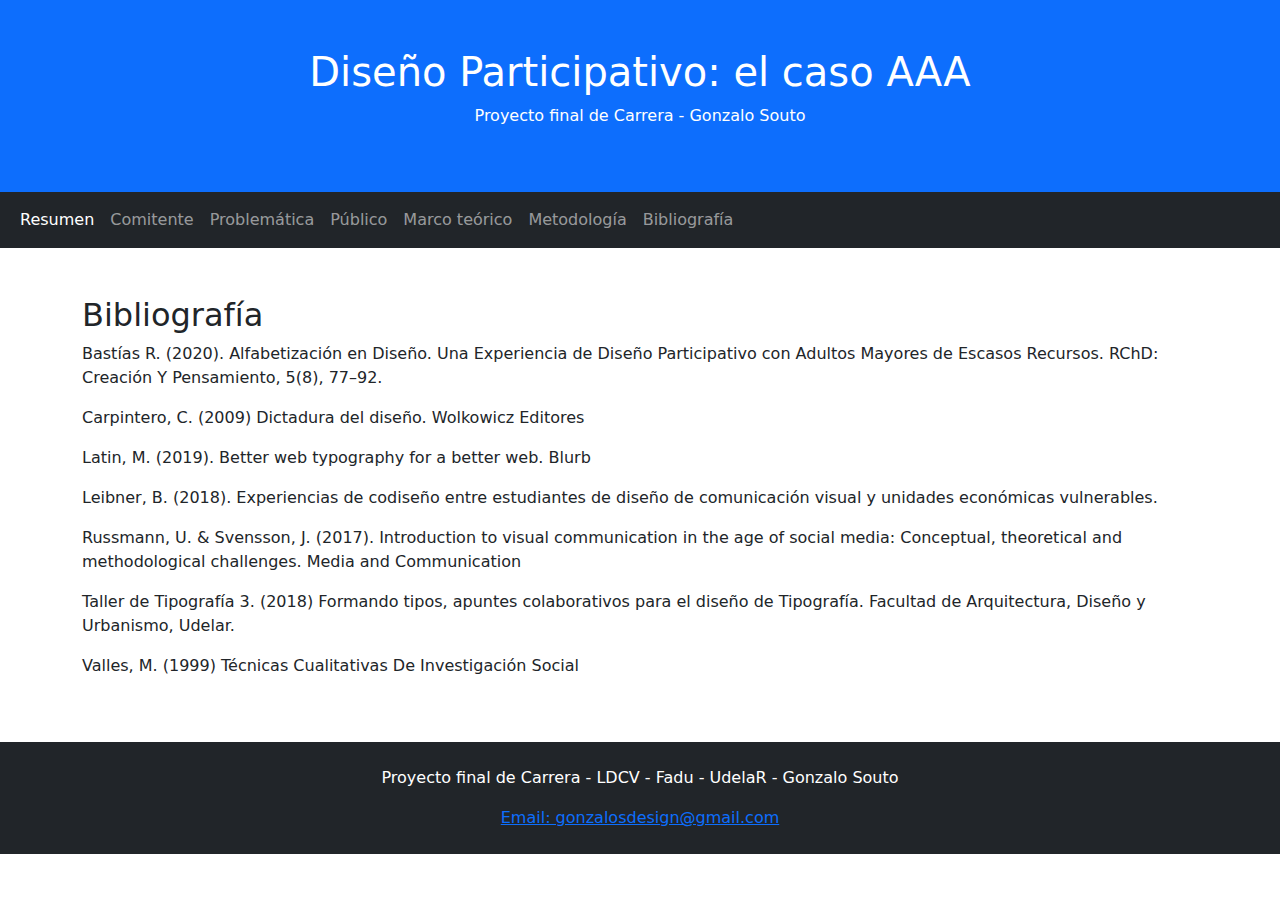
==== bibliografia.html @ b2935c3d "implemnta theme de boostra y comienza a migrar texto" ====
<!DOCTYPE html>
<html lang="en">
<head>
  <title>Bootstrap 5 Website Example</title>
  <meta charset="utf-8">
  <meta name="viewport" content="width=device-width, initial-scale=1">
  <link href="https://cdn.jsdelivr.net/npm/bootstrap@5.3.0/dist/css/bootstrap.min.css" rel="stylesheet">
  <script src="https://cdn.jsdelivr.net/npm/bootstrap@5.3.0/dist/js/bootstrap.bundle.min.js"></script>
  <style>
  .fakeimg {
    height: 200px;
    background: #aaa;
  }
  </style>
</head>
<body>

<div class="p-5 bg-primary text-white text-center">
  <h1>Diseño Participativo: el caso AAA</h1>
  <p>Proyecto final de Carrera - Gonzalo Souto</p> 
</div>

<nav class="navbar navbar-expand-sm bg-dark navbar-dark">
  <div class="container-fluid">
    <ul class="navbar-nav">
        <li class="nav-item">
            <a class="nav-link active" href="./index.html">Resumen</a>
           </li>
           <li class="nav-item">
            <a class="nav-link" href="./comitente.html">Comitente</a>
           </li>
           <li class="nav-item">
            <a class="nav-link" href="./problematica.html">Problemática</a>
           </li>
           <li class="nav-item">
            <a class="nav-link" href="./publico.html">Público</a>
           </li>
           <li class="nav-item">
            <a class="nav-link" href="./marco.html">Marco teórico</a>
           </li>
           <li class="nav-item">
            <a class="nav-link" href="./metodologia.html">Metodología</a>
           </li>
           <li class="nav-item">
            <a class="nav-link" href="./bibliografia.html">Bibliografía</a>
           </li>
    </ul>
  </div>
</nav>

<div class="container mt-5">
  <div class="row">
    <div class="col-sm-12">
      <h2>Bibliografía</h2>
      <p>Bastías R. (2020). Alfabetización en Diseño. Una Experiencia de Diseño Participativo con Adultos Mayores de Escasos Recursos. RChD: Creación Y Pensamiento, 5(8), 77–92.</p>
      <p>Carpintero, C. (2009) Dictadura del diseño. Wolkowicz Editores</p>
      <p>Latin, M. (2019). Better web typography for a better web. Blurb</p>
      <p>Leibner, B. (2018). Experiencias de codiseño entre estudiantes de diseño de comunicación visual y unidades económicas vulnerables.</p>
      <p>Russmann, U. & Svensson, J. (2017). Introduction to visual communication in the age of social media: Conceptual, theoretical and methodological challenges. Media and Communication</p>
      <p>Taller de Tipografía 3. (2018) Formando tipos, apuntes colaborativos para el diseño de Tipografía. Facultad de Arquitectura, Diseño y Urbanismo, Udelar.</p>
      <p>Valles, M. (1999) Técnicas Cualitativas De Investigación Social</p>
    </div>
  </div>
</div>

<div class="mt-5 p-4 bg-dark text-white text-center">
  <p>Proyecto final de Carrera - LDCV - Fadu - UdelaR - Gonzalo Souto</p>
  <a href="mailto: gonzalosdesign@gmail.com">Email: gonzalosdesign@gmail.com</a>
</div>

</body>
</html>
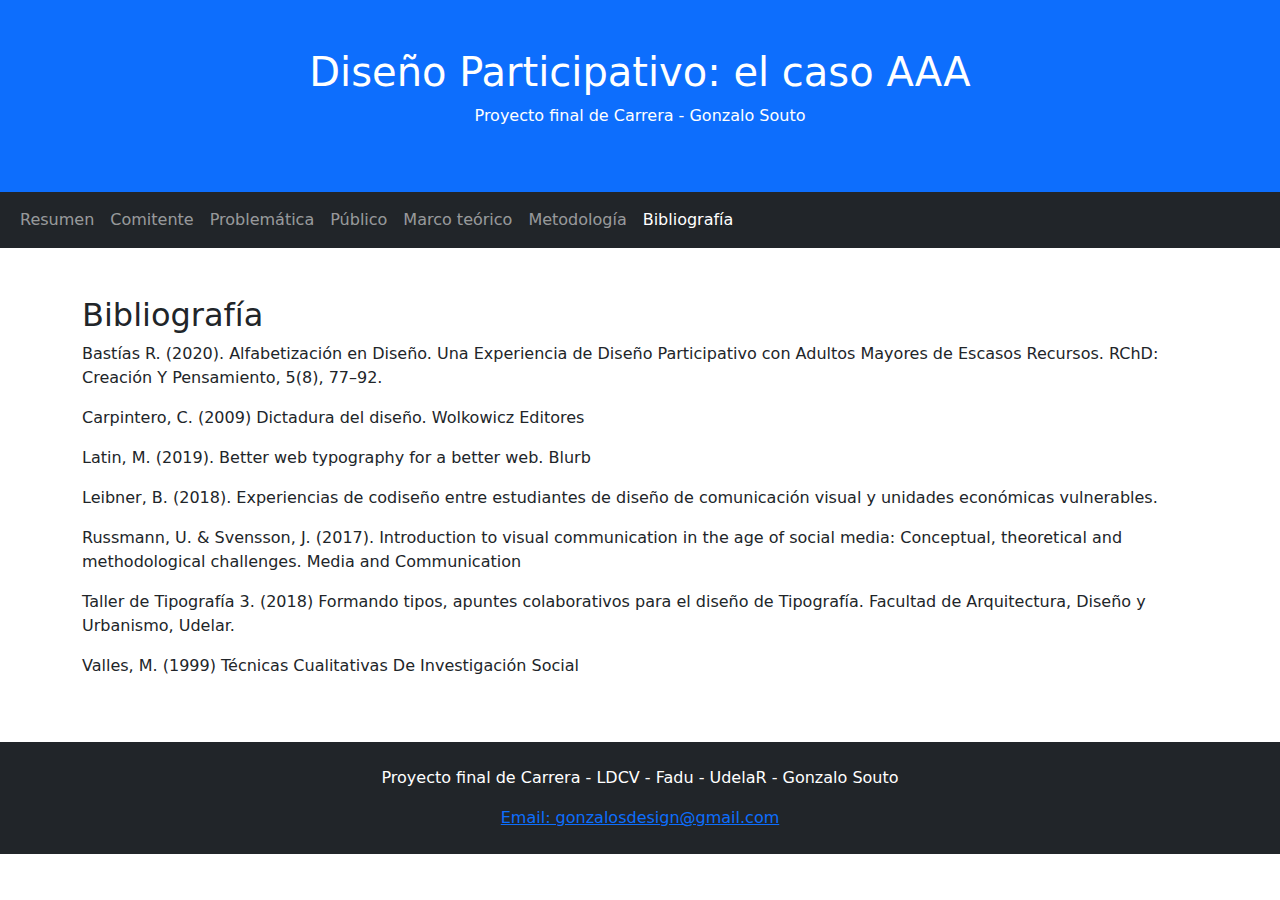
==== commit 37b96925: "avances en migración de texto" ====
--- a/bibliografia.html
+++ b/bibliografia.html
@@ -24,7 +24,7 @@
   <div class="container-fluid">
     <ul class="navbar-nav">
         <li class="nav-item">
-            <a class="nav-link active" href="./index.html">Resumen</a>
+            <a class="nav-link" href="./index.html">Resumen</a>
            </li>
            <li class="nav-item">
             <a class="nav-link" href="./comitente.html">Comitente</a>
@@ -42,7 +42,7 @@
             <a class="nav-link" href="./metodologia.html">Metodología</a>
            </li>
            <li class="nav-item">
-            <a class="nav-link" href="./bibliografia.html">Bibliografía</a>
+            <a class="nav-link active" href="./bibliografia.html">Bibliografía</a>
            </li>
     </ul>
   </div>
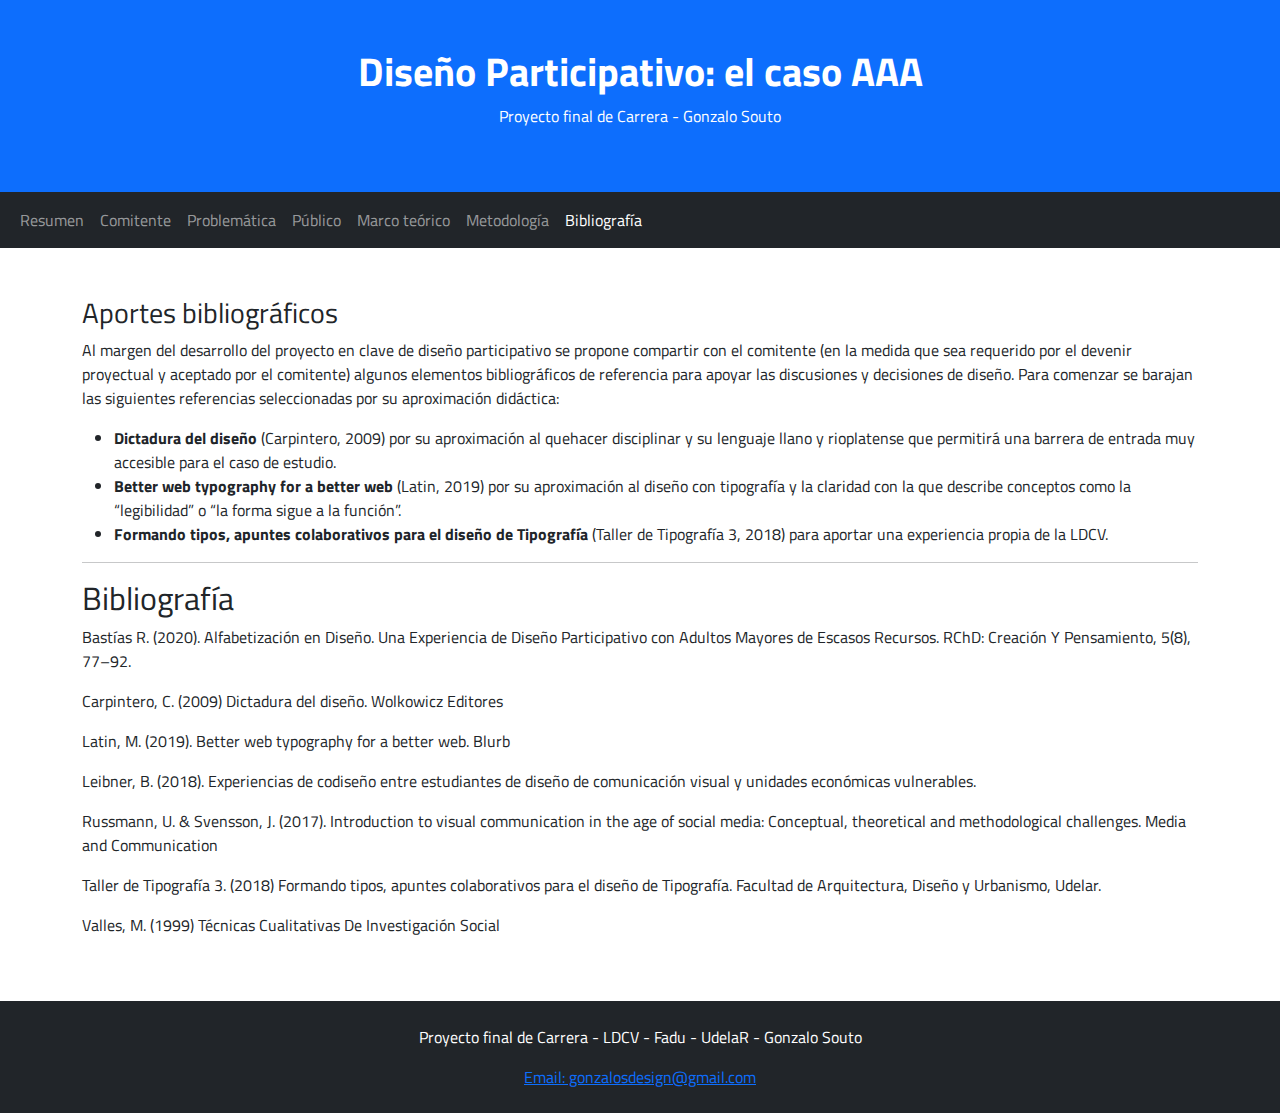
==== commit 3c193983: "texto completo + algunas imagenes" ====
--- a/bibliografia.html
+++ b/bibliografia.html
@@ -1,17 +1,19 @@
 <!DOCTYPE html>
-<html lang="en">
+<html lang="es">
 <head>
-  <title>Bootstrap 5 Website Example</title>
+  <title>PFC Gonzalo Souto</title>
   <meta charset="utf-8">
   <meta name="viewport" content="width=device-width, initial-scale=1">
+<!-- BOOTSTRAP -->
   <link href="https://cdn.jsdelivr.net/npm/bootstrap@5.3.0/dist/css/bootstrap.min.css" rel="stylesheet">
   <script src="https://cdn.jsdelivr.net/npm/bootstrap@5.3.0/dist/js/bootstrap.bundle.min.js"></script>
-  <style>
-  .fakeimg {
-    height: 200px;
-    background: #aaa;
-  }
-  </style>
+<!-- CUSTOM CSS -->
+  <link rel="stylesheet" href="estilos.css">
+<!-- CUSTOM FONT -->
+  <link rel="preconnect" href="https://fonts.googleapis.com">
+  <link rel="preconnect" href="https://fonts.gstatic.com" crossorigin>
+  <link href="https://fonts.googleapis.com/css2?family=Titillium+Web:ital,wght@0,200;0,400;0,700;1,200;1,400&display=swap" rel="stylesheet">
+
 </head>
 <body>
 
@@ -51,6 +53,14 @@
 <div class="container mt-5">
   <div class="row">
     <div class="col-sm-12">
+      <h3>Aportes bibliográficos</h3>
+      <p>Al margen del desarrollo del proyecto en clave de diseño participativo se propone compartir con el comitente (en la medida que sea requerido por el devenir proyectual y aceptado por el comitente) algunos elementos bibliográficos de referencia para apoyar las discusiones y decisiones de diseño. Para comenzar se barajan las siguientes referencias seleccionadas por su aproximación didáctica:</p>
+      <ul>
+        <li><b>Dictadura del diseño</b> (Carpintero, 2009) por su aproximación al quehacer disciplinar y su lenguaje llano y rioplatense que permitirá una barrera de entrada muy accesible para el caso de estudio.</li>
+        <li><b>Better web typography for a better web</b> (Latin, 2019) por su aproximación al diseño con tipografía y la claridad con la que describe conceptos como la “legibilidad” o “la forma sigue a la función”.</li>
+        <li><b>Formando tipos, apuntes colaborativos para el diseño de Tipografía</b> (Taller de Tipografía 3, 2018) para aportar una experiencia propia de la LDCV.</li>
+      </ul>
+      <hr>
       <h2>Bibliografía</h2>
       <p>Bastías R. (2020). Alfabetización en Diseño. Una Experiencia de Diseño Participativo con Adultos Mayores de Escasos Recursos. RChD: Creación Y Pensamiento, 5(8), 77–92.</p>
       <p>Carpintero, C. (2009) Dictadura del diseño. Wolkowicz Editores</p>
--- a/estilos.css
+++ b/estilos.css
@@ -0,0 +1,12 @@
+body {
+    font-family: 'Titillium Web', sans-serif;
+}
+.cabecera {
+    background-image: url(./fotos/bannerStellarium.png);
+    color: white;
+    font-size: larger;
+}
+
+h1 {
+    font-weight: bolder;
+}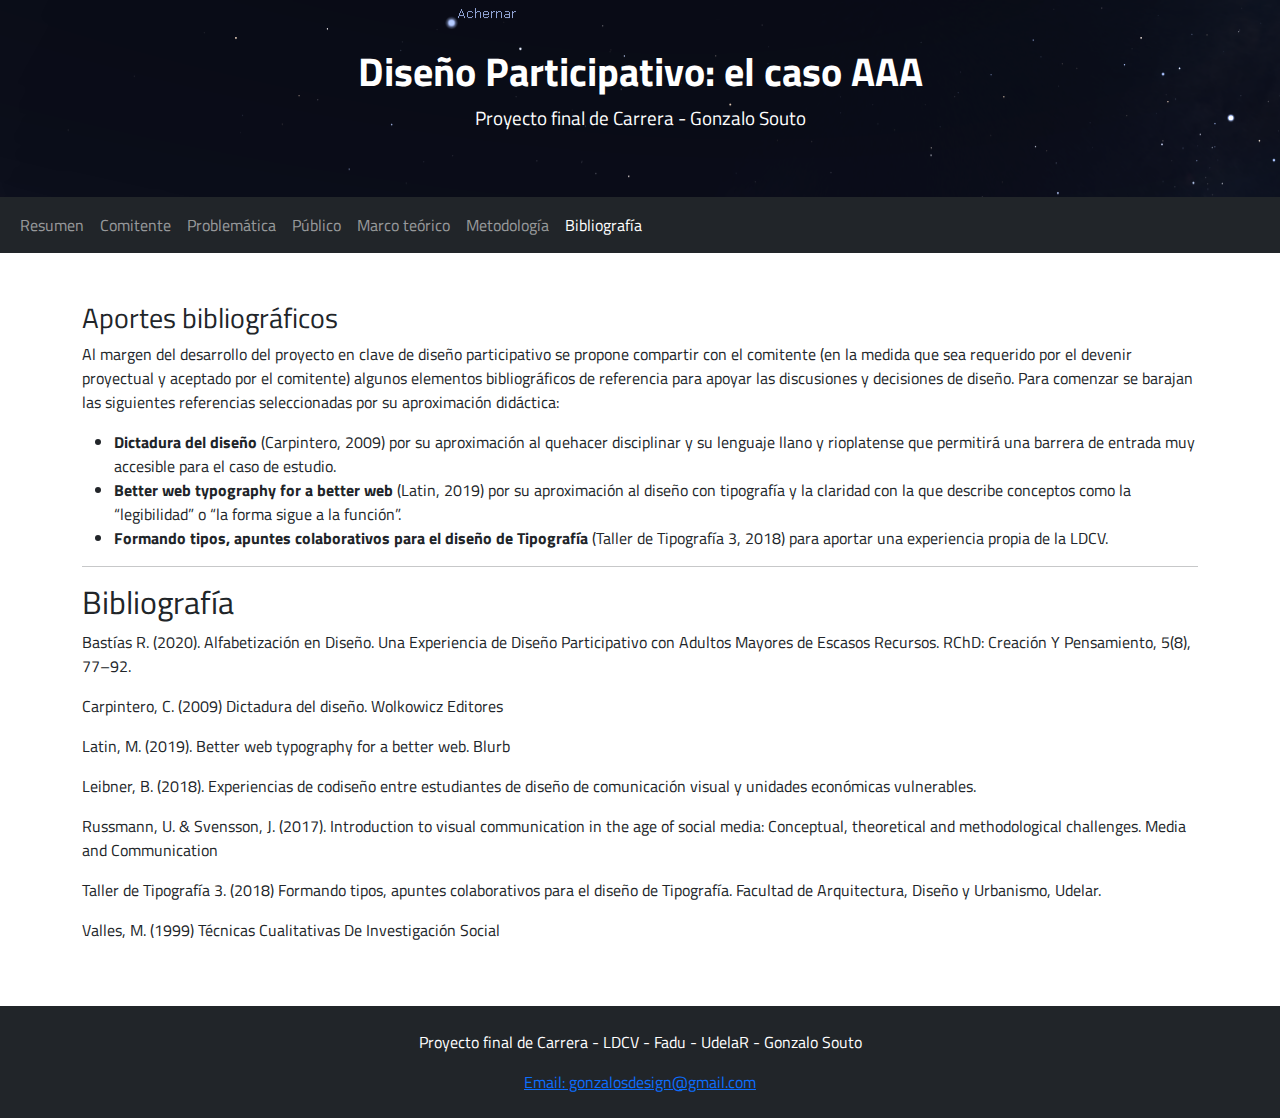
==== commit f168229b: "ajustes de estilo" ====
--- a/bibliografia.html
+++ b/bibliografia.html
@@ -17,7 +17,7 @@
 </head>
 <body>
 
-<div class="p-5 bg-primary text-white text-center">
+<div class="p-5 cabecera  text-center">
   <h1>Diseño Participativo: el caso AAA</h1>
   <p>Proyecto final de Carrera - Gonzalo Souto</p> 
 </div>
